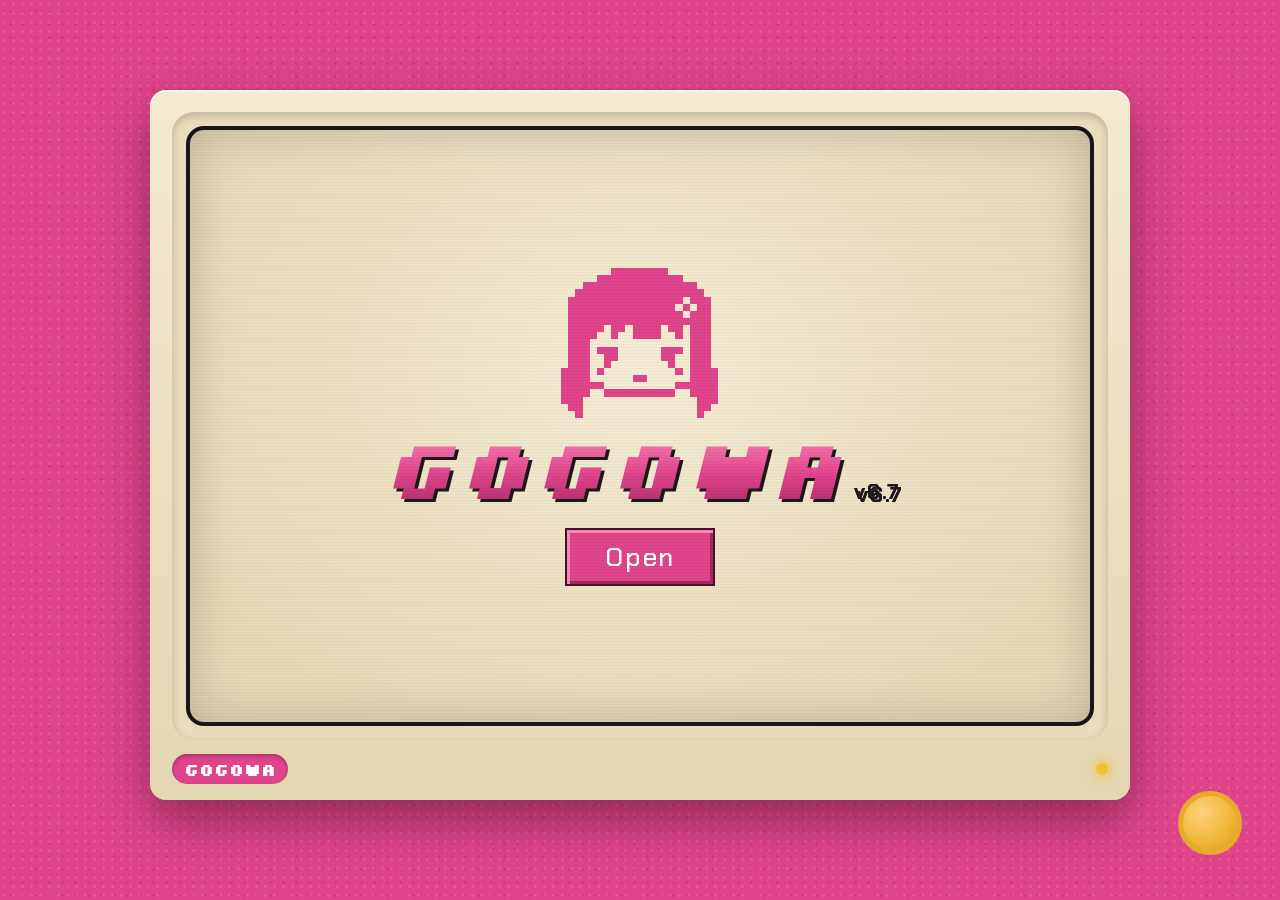
==== GoGoWa.html @ 1f5ad82e "Add files via upload" ====
<!DOCTYPE html>
<html lang="th">

<head>
  <meta charset="utf-8">
  <meta name="viewport" content="width=device-width, initial-scale=1, viewport-fit=cover">
  <title>GoGo</title>
  <link
    href="https://fonts.googleapis.com/css2?family=Silkscreen:wght@700&family=Chakra+Petch:wght@400;500;700&display=swap"
    rel="stylesheet">
  <style>
    :root {
      --blue: #e0458b;
      --red: #d9552b;
      --navy: #1f7a5e;
      --grn: #1f7a5e;
      --txt: #1a1a1a;
      --ink: #1a1a1a;
      --mute: #6b5f45;
      --px: "Chakra Petch", "Sarabun", sans-serif;
      box-sizing: border-box;
      padding-top: env(safe-area-inset-top, 0px);
      padding-bottom: env(safe-area-inset-bottom, 0px)
    }

    * {
      box-sizing: border-box
    }

    html {
      height: 100%
    }

    body {
      margin: 0;
      min-height: 100%;
      display: grid;
      place-items: center;
      padding: 18px 12px 28px;
      color: var(--ink);
      font: 400 18px/1.7 "Chakra Petch", "Sarabun", sans-serif;
      background: radial-gradient(#ffffff22 1px, transparent 1.5px) 0 0/9px 9px, radial-gradient(#0000001a 1px, transparent 1.5px) 4px 5px/13px 13px, #e0458b
    }

    .lamp {
      position: fixed;
      right: 3vw;
      bottom: 5vh;
      width: 64px;
      height: 64px;
      border-radius: 50%;
      background: radial-gradient(circle at 35% 30%, #ffe27a, #f2c12e 60%, #d4a017);
      border: 5px solid #e8b520;
      opacity: .9;
      pointer-events: none
    }

    .pc {
      width: min(980px, 100%);
      background: linear-gradient(#f4ead0, #e3d6b2);
      border-radius: 16px;
      padding: 22px 22px 16px;
      box-shadow: 0 20px 50px #4a0f2a88, inset 0 2px 0 #fff9
    }

    .bezel {
      background: #e8dcba;
      border-radius: 22px;
      padding: 14px;
      box-shadow: inset 0 3px 8px #0003
    }

    .screen {
      position: relative;
      height: min(600px, 72vh);
      border-radius: 18px;
      overflow: hidden;
      background: radial-gradient(ellipse at 50% 40%, #f6edd5, #e6d9b6 80%);
      box-shadow: inset 0 0 50px #0003, inset 0 0 0 4px #1a1a1a
    }

    .screen::after {
      content: "";
      position: absolute;
      inset: 0;
      pointer-events: none;
      background: repeating-linear-gradient(#0000 0 2px, #0000000a 2px 3px);
      border-radius: 18px
    }

    .view {
      position: absolute;
      inset: 0;
      overflow-y: auto;
      padding: 26px 30px
    }

    .view[hidden] {
      display: none
    }

    #start {
      display: grid;
      place-items: center;
      text-align: center
    }

    #app {
      background: #efe4c6
    }

    .logo {
      font: italic 700 clamp(34px, 8vw, 84px)/1 "Silkscreen", monospace;
      background: linear-gradient(#ff8fbd, #e0458b 60%, #b02a68);
      -webkit-background-clip: text;
      background-clip: text;
      color: transparent;
      filter: drop-shadow(3px 3px 0 #1a1a1a);
      letter-spacing: .02em
    }

    .logo small {
      font: 700 .26em "Chakra Petch", sans-serif;
      color: #1a1a1a;
      -webkit-text-fill-color: #1a1a1a;
      margin-left: 10px
    }

    .pbtn {
      font: 500 20px var(--px);
      color: #fff;
      background: var(--blue);
      border: 0;
      padding: 8px 22px;
      cursor: pointer;
      box-shadow: inset 3px 3px 0 #f58bb9, inset -3px -3px 0 #a52a62, 0 0 0 2px #4a0f2a;
      letter-spacing: .05em
    }

    .pbtn.red {
      background: var(--red);
      box-shadow: inset 3px 3px 0 #f0875f, inset -3px -3px 0 #99361a, 0 0 0 2px #3a1408
    }

    .pbtn.navy {
      background: var(--navy);
      box-shadow: inset 3px 3px 0 #4fa88a, inset -3px -3px 0 #0f4a39, 0 0 0 2px #06231b
    }

    .pbtn[aria-selected="true"] {
      filter: brightness(1.2)
    }

    .pbtn:focus-visible,
    .ph:focus-within,
    .doll:focus-visible {
      outline: 3px solid var(--grn);
      outline-offset: 3px
    }

    #start .pbtn {
      margin-top: 22px;
      font-size: 26px;
      padding: 10px 38px
    }

    .doll {
      display: block;
      color: var(--blue);
      background: none;
      border: 0;
      padding: 0;
      cursor: pointer;
      margin: 0 auto 6px;
      touch-action: manipulation
    }

    .doll svg {
      display: block;
      height: 100%;
      width: auto;
      overflow: visible
    }

    .doll.big {
      height: min(150px, 22vh)
    }

    .doll.sm {
      height: 56px;
      flex: none
    }

    .hd {
      transform-box: view-box;
      transform-origin: 60px 88px;
      transform: rotate(var(--r, 0deg)) scaleX(var(--s, 1));
      transition: transform .18s ease-out
    }

    .hd .bk {
      display: none
    }

    .doll.back .fc {
      display: none
    }

    .doll.back .bk {
      display: inline
    }

    .ttl {
      display: flex;
      align-items: center;
      gap: 12px
    }

    .top {
      display: flex;
      flex-wrap: wrap;
      gap: 14px;
      justify-content: space-between;
      align-items: flex-start;
      margin-bottom: 18px
    }

    .top h1 {
      font: 700 30px/1.1 var(--px);
      color: #1a1a1a;
      text-shadow: 2px 2px 0 #e0458b;
      margin: 0
    }

    .top p {
      margin: 4px 0 0;
      color: var(--mute)
    }

    .nav {
      display: flex;
      flex-wrap: wrap;
      gap: 8px
    }

    .stats {
      display: grid;
      grid-template-columns: repeat(auto-fit, minmax(130px, 1fr));
      gap: 10px;
      margin-bottom: 18px
    }

    .stat {
      background: #1a1a1a14;
      border: 2px solid #1a1a1a;
      padding: 10px 14px
    }

    .stat span {
      display: block;
      color: var(--mute);
      letter-spacing: .1em;
      font-size: 14px
    }

    .stat b {
      font: 700 24px var(--px);
      color: #c42d73;
      outline: 0
    }

    .stat:nth-child(2n) b {
      color: #1f7a5e
    }

    .band {
      background: repeating-conic-gradient(#d63a80 0 25%, #e0458b 0 50%) 0 0/6px 6px;
      padding: 8px 14px;
      font: 700 24px var(--px);
      color: #fff;
      text-shadow: 2px 2px 0 #7a1b45;
      margin: 6px -30px 14px;
      padding-left: 30px
    }

    .pane {
      background: #ffffff8c;
      border: 2px solid #1a1a1a;
      padding: 16px 20px;
      font-size: 18px
    }

    .pane p {
      margin: 0 0 10px;
      outline: 0
    }

    .video {
      aspect-ratio: 16/9;
      background: #1a1a1a;
      color: #f4ead0;
      display: grid;
      place-items: center;
      border: 3px solid #1a1a1a
    }

    .video video {
      width: 100%;
      height: 100%
    }

    .video button {
      background: none;
      border: 0;
      color: #f4ead0;
      font: inherit;
      cursor: pointer;
      text-align: center;
      padding: 20px
    }

    .video u {
      color: #ff8fbd
    }

    .tabs {
      display: flex;
      gap: 6px;
      flex-wrap: wrap;
      margin-bottom: 8px
    }

    pre {
      margin: 0;
      background: #1a1a1a;
      padding: 14px;
      overflow: auto;
      max-height: 300px;
      font: 15px/1.5 ui-monospace, Menlo, Consolas, monospace;
      color: #a9dbe3;
      position: relative
    }

    .team {
      display: grid;
      grid-template-columns: repeat(auto-fit, minmax(160px, 1fr));
      gap: 20px;
      text-align: center
    }

    .ph {
      position: relative;
      display: block;
      width: 128px;
      height: 128px;
      margin: 0 auto 10px;
      border: 4px solid var(--blue);
      box-shadow: 4px 4px 0 #4a0f2a;
      overflow: hidden;
      background: #ffffff8c url("data:image/svg+xml,%3Csvg xmlns='http://www.w3.org/2000/svg' viewBox='0 0 16 16' shape-rendering='crispEdges'%3E%3Crect x='5' y='3' width='6' height='6' fill='%23e0458b'/%3E%3Crect x='3' y='10' width='10' height='6' fill='%23e0458b'/%3E%3C/svg%3E") center/70% no-repeat
    }

    .ph img {
      position: absolute;
      inset: 0;
      width: 100%;
      height: 100%;
      object-fit: cover;
      image-rendering: auto
    }

    .ph input {
      position: absolute;
      inset: 0;
      opacity: 0;
      cursor: pointer
    }

    .m h3 {
      margin: 0;
      font: 700 20px var(--px);
      color: #1a1a1a;
      outline: 0
    }

    .m p {
      margin: 2px 0 0;
      color: var(--mute);
      outline: 0
    }

    .hint {
      color: var(--mute);
      font-size: 16px;
      margin: 10px 0 0
    }

    .view::-webkit-scrollbar {
      width: 12px
    }

    .view::-webkit-scrollbar-thumb {
      background: #e0458b
    }

    .view::-webkit-scrollbar-track {
      background: #0002
    }

    .foot {
      display: flex;
      justify-content: space-between;
      align-items: center;
      margin-top: 14px
    }

    .tag {
      font: 700 17px "Silkscreen", monospace;
      color: #fff;
      background: #e0458b;
      padding: 4px 12px;
      border-radius: 99px;
      box-shadow: inset 0 2px 4px #0004
    }

    .led {
      width: 12px;
      height: 12px;
      border-radius: 50%;
      background: #f2c12e;
      box-shadow: 0 0 12px 4px #f2c12e88
    }

    @media(max-width:640px) {
      .view {
        padding: 18px
      }

      .band {
        margin: 6px -18px 14px;
        padding-left: 18px
      }

      .lamp {
        display: none
      }
    }

    @media(prefers-reduced-motion:reduce) {
      .hd {
        transition: none
      }
    }
  </style>
</head>

<body>
  <div class="lamp"></div>
  <main class="pc">
    <div class="bezel">
      <div class="screen">

        <div class="view" id="start">
          <div>
            <div data-doll="big"></div>
            <div class="logo">GoGoWa<small>v6.7</small></div><button class="pbtn" id="open">Open</button>
          </div>
        </div>

        <div class="view" id="app" hidden>
          <div class="top">
            <div class="ttl">
              <div data-doll="sm"></div>
              <div>
                <h1>GoGoWa</h1>
                <p>Project Physical Computing 2026</p>
              </div>
            </div>
            <br>
            <div class="nav" role="tablist">
              <button class="pbtn" role="tab" data-t="about" aria-selected="true">โปรเจค</button>
              <button class="pbtn navy" role="tab" data-t="demo" aria-selected="false">วิดีโอ</button>
              <button class="pbtn navy" role="tab" data-t="code" aria-selected="false">โค้ด</button>
              <button class="pbtn navy" role="tab" data-t="team" aria-selected="false">ทีม</button>
              <button class="pbtn red" id="close">× ปิด</button>
            </div>
          </div>

          <div class="stats">
            <div class="stat"><span>TYPE</span><b>Game</b></div>
            <div class="stat"><span>LANG</span><b>C</b></div>
            <div class="stat"><span>VERSION</span><b>6.7</b></div>
            <div class="stat"><span>TEAM</span><b>4</b></div>
          </div>

          <section id="about">
            <section>
              <div class="band">เกี่ยวกับโปรเจค</div>
              <div class="pane">
                <p>เกม GoGoWa เป็นเกมวัดใจทดสอบปฏิกิริยาตอบสนองสุดตื่นเต้น! ฟังเสียงสัญญาณเตือน
                  แล้วรีบกดปุ่มเร่งก้าวเดินมุ่งสู่เส้นชัย แต่ระวัง... หากเผลอกดปุ่มแม้แต่วินาทีเดียวหลังเสียงเงียบลง
                  คุณจะถูกจับฟาวล์ทันที! คุณจะช่างสังเกตและไวพอที่จะพิชิตเกมนี้หรือไม่?</p>
              </div>
            </section>
            <br>
            <section>
              <div class="band">ที่มา</div>
              <div class="pane">
                <p>โปรเจคนี้ต้องการแก้ปัญหาการขาดสมาธิ, การหลุดโฟกัสง่าย และปฏิกิริยาการตอบสนองช้า
                  ปัญหาเหล่านี้มีความสำคัญเพราะปัจจุบันคนเราชินกับการเสพสื่อสั้น ๆ ทำให้สมาธิสั้นลง
                  โปรเจคนี้จึงถูกออกแบบให้ผู้เล่นคอยโฟกัสอยู่ตลอดซึ่งจะช่วยฝึกสมาธิได้</p>
              </div>
            </section>
            <br>
            <section>
              <div class="band">จุดเด่น</div>
              <div class="pane">
                <p style="display:flex; align-items:center; gap:6px; margin:0;">
                  <img src="star.png" alt="" width="24">
                  <strong style="position:relative;left: 2px;top: 3px;">ระดับความยาก</strong>
                </p>
              </div>
            </section>
            <br>
            <section>
              <div class="band">วิธีเล่น</div>
              <div class="pane">
                <p>จังหวะก้าวเดิน: เมื่อได้ยินเสียงสัญญาณเพลง ให้รีบกดปุ่มสะสมระยะทางเพื่อเข้าสู่เส้นชัย</p>
                <p>จังหวะหยุด: ระบบจะสุ่มเวลาหยุดเสียงสัญญาณ ทันทีที่เสียงเงียบลง ผู้เล่นต้องหยุดกดปุ่มทันที</p>
              </div>
            </section>
            <br>
            <section>
              <div class="band">เครื่องมือที่ใช้</div>
              <div class="pane">
                <p>Arduino board (1)</p>
                <p>Breadboard (1)</p>
                <p>LCD 16x2 (1)</p>
                <p>Switch (2)</p>
                <p>Potentiometer (1)</p>
                <p>LED (2)</p>
              </div>
            </section>
          </section>

          <section id="demo" hidden>
            <div class="band">คลิปแสดงชิ้นงาน</div>
            <div class="video" id="vbox"><span>คลิปแสดงชิ้นงานจะแสดงที่นี่</span></div>
          </section>

          <section id="code" hidden>
            <div class="band">Source Code</div>
            <div class="tabs" id="ctabs"></div>
            <pre tabindex="0"><code id="cd"></code></pre>
            <p class="hint"><button class="pbtn" id="copy" style="font-size:16px;padding:4px 14px">คัดลอก</button>
              ตัวอย่างโค้ดจากโปรเจค</p>
          </section>

          <section id="team" hidden>
            <div class="band">ผู้จัดทำ</div>
            <div class="team" id="tm"></div>
          </section>
        </div>

      </div>
    </div>
    <div class="foot"><span class="tag">GoGoWa</span><span class="led"></span></div>
  </main>
  <script>

    var DOLL = '<svg viewBox="0 0 24 21" aria-hidden="true" shape-rendering="crispEdges" fill="currentColor"><path class="hF" d="M8 0h8v1h-8zM6 1h12v1h-12zM4 2h16v1h-16zM3 3h18v1h-18zM2 4h16v1h-16zM19 4h3v1h-3zM2 5h15v1h-15zM18 5h1v1h-1zM20 5h2v1h-2zM2 6h16v1h-16zM19 6h3v1h-3zM2 7h20v1h-20zM2 8h5v1h-5zM8 8h2v1h-2zM11 8h4v1h-4zM16 8h2v1h-2zM19 8h3v1h-3zM2 9h4v1h-4zM8 9h1v1h-1zM11 9h4v1h-4zM17 9h1v1h-1zM19 9h3v1h-3zM2 10h3v1h-3zM19 10h3v1h-3zM2 11h3v1h-3zM6 11h3v1h-3zM15 11h3v1h-3zM19 11h3v1h-3zM2 12h3v1h-3zM7 12h2v1h-2zM15 12h2v1h-2zM19 12h3v1h-3zM2 13h3v1h-3zM7 13h1v1h-1zM16 13h1v1h-1zM19 13h3v1h-3zM1 14h4v1h-4zM6 14h1v1h-1zM17 14h1v1h-1zM19 14h4v1h-4zM1 15h4v1h-4zM11 15h2v1h-2zM19 15h4v1h-4zM1 16h6v1h-6zM17 16h6v1h-6zM1 17h4v1h-4zM7 17h10v1h-10zM19 17h4v1h-4zM1 18h3v1h-3zM20 18h3v1h-3zM2 19h2v1h-2zM20 19h2v1h-2zM3 20h1v1h-1zM20 20h1v1h-1z"/><path class="hB" d="M8 0h8v1h-8zM6 1h12v1h-12zM4 2h7v1h-7zM12 2h8v1h-8zM3 3h8v1h-8zM12 3h9v1h-9zM2 4h9v1h-9zM12 4h6v1h-6zM19 4h3v1h-3zM2 5h9v1h-9zM12 5h5v1h-5zM18 5h1v1h-1zM20 5h2v1h-2zM2 6h9v1h-9zM12 6h6v1h-6zM19 6h3v1h-3zM2 7h9v1h-9zM12 7h10v1h-10zM2 8h9v1h-9zM12 8h10v1h-10zM2 9h9v1h-9zM12 9h10v1h-10zM2 10h9v1h-9zM12 10h10v1h-10zM2 11h9v1h-9zM12 11h10v1h-10zM2 12h9v1h-9zM12 12h10v1h-10zM2 13h9v1h-9zM12 13h10v1h-10zM1 14h22v1h-22zM1 15h22v1h-22zM1 16h22v1h-22zM1 17h4v1h-4zM7 17h10v1h-10zM19 17h4v1h-4zM1 18h3v1h-3zM20 18h3v1h-3zM2 19h2v1h-2zM20 19h2v1h-2zM3 20h1v1h-1zM20 20h1v1h-1z" style="display:none"/></svg>';
    var dolls = [], ST = { base: 0, cur: 0, last: 0 };
    [].forEach.call(document.querySelectorAll('[data-doll]'), function (h) {
      var b = document.createElement('button'); b.type = 'button'; b.className = 'doll ' + h.dataset.doll; b.setAttribute('aria-label', 'ยองฮี: คลิกเพื่อหันหัว'); b.innerHTML = DOLL; h.replaceWith(b);
      dolls.push({ el: b, svg: b.firstChild, F: b.querySelector('.hF'), B: b.querySelector('.hB') });
      b.onclick = function () { ST.base += 180; ST.last = Date.now() }
    });
    function tickDoll() {
      ST.cur += (ST.base - ST.cur) * .14;
      var c = Math.cos(ST.cur * Math.PI / 180), sx = Math.max(Math.abs(c), .06);
      dolls.forEach(function (d) { d.F.style.display = c > 0 ? '' : 'none'; d.B.style.display = c > 0 ? 'none' : ''; d.svg.style.transform = 'scaleX(' + sx + ')' });
      requestAnimationFrame(tickDoll)
    }
    if (!(window.matchMedia && matchMedia('(prefers-reduced-motion: reduce)').matches)) setInterval(function () { if (Date.now() - ST.last > 5000) { ST.base += 180; ST.last = Date.now() - 2500 } }, 6000);
    tickDoll();
    var $ = function (s) { return document.querySelector(s) };
    $('#open').onclick = function () { $('#start').hidden = true; $('#app').hidden = false };
    $('#close').onclick = function () { $('#app').hidden = true; $('#start').hidden = false };
    var tabs = document.querySelectorAll('[data-t]');
    [].forEach.call(tabs, function (b) { b.onclick = function () { [].forEach.call(tabs, function (x) { var on = x === b; x.setAttribute('aria-selected', on); x.classList.toggle('navy', !on); $('#' + x.dataset.t).hidden = !on }); $('#app').scrollTop = 0 } });
    var files = {
      "index.html": '<canvas id="game" width="800" height="450"></canvas>\n<script src="game.js"><\/script>',
      "game.js": 'const ctx = document.getElementById("game").getContext("2d");\nlet studio = { cash: 15000, morale: 80, week: 1 };\n\nfunction nextWeek() {\n  studio.week += 1;\n  studio.morale -= 5;\n}\n\nfunction draw() {\n  ctx.clearRect(0, 0, 800, 450);\n  ctx.fillStyle = "#39ff88";\n  ctx.fillText("Week " + studio.week, 20, 30);\n  requestAnimationFrame(draw);\n}\ndraw();',
      "style.css": 'body { background: #111c1b; color: #d9f2e6; }\ncanvas { border: 4px solid #2a6df0; }'
    };
    var cur = '';
    Object.keys(files).forEach(function (n, i) { var b = document.createElement('button'); b.className = 'pbtn navy'; b.textContent = n; b.setAttribute('aria-selected', false); b.onclick = function () { show(n) }; $('#ctabs').appendChild(b); if (!i) show(n) });
    function show(n) { cur = n; $('#cd').textContent = files[n];[].forEach.call($('#ctabs').children, function (b) { var on = b.textContent === n; b.setAttribute('aria-selected', on); b.classList.toggle('navy', !on) }) }
    $('#copy').onclick = function (e) { var t = e.target; try { navigator.clipboard.writeText(files[cur]).then(function () { t.textContent = 'แล้ว!' }) } catch (x) { t.textContent = 'ไม่ได้' } setTimeout(function () { t.textContent = 'คัดลอก' }, 1400) };
    var members = [{ n: 'ชื่อ–นามสกุล 1', r: 'หน้าที่', img: '' }, { n: 'ชื่อ–นามสกุล 2', r: 'หน้าที่', img: '' }, { n: 'ชื่อ–นามสกุล 3', r: 'หน้าที่', img: '' }, { n: 'ชื่อ–นามสกุล 4', r: 'หน้าที่', img: '' }];
    members.forEach(function (m) { var d = document.createElement('div'); d.className = 'm'; var p = document.createElement('div'); p.className = 'ph'; if (m.img) { var im = document.createElement('img'); im.src = m.img; im.alt = m.n; p.appendChild(im) } var h = document.createElement('h3'); h.textContent = m.n; var r = document.createElement('p'); r.textContent = m.r; d.append(p, h, r); $('#tm').appendChild(d) });
  </script>
</body>

</html>
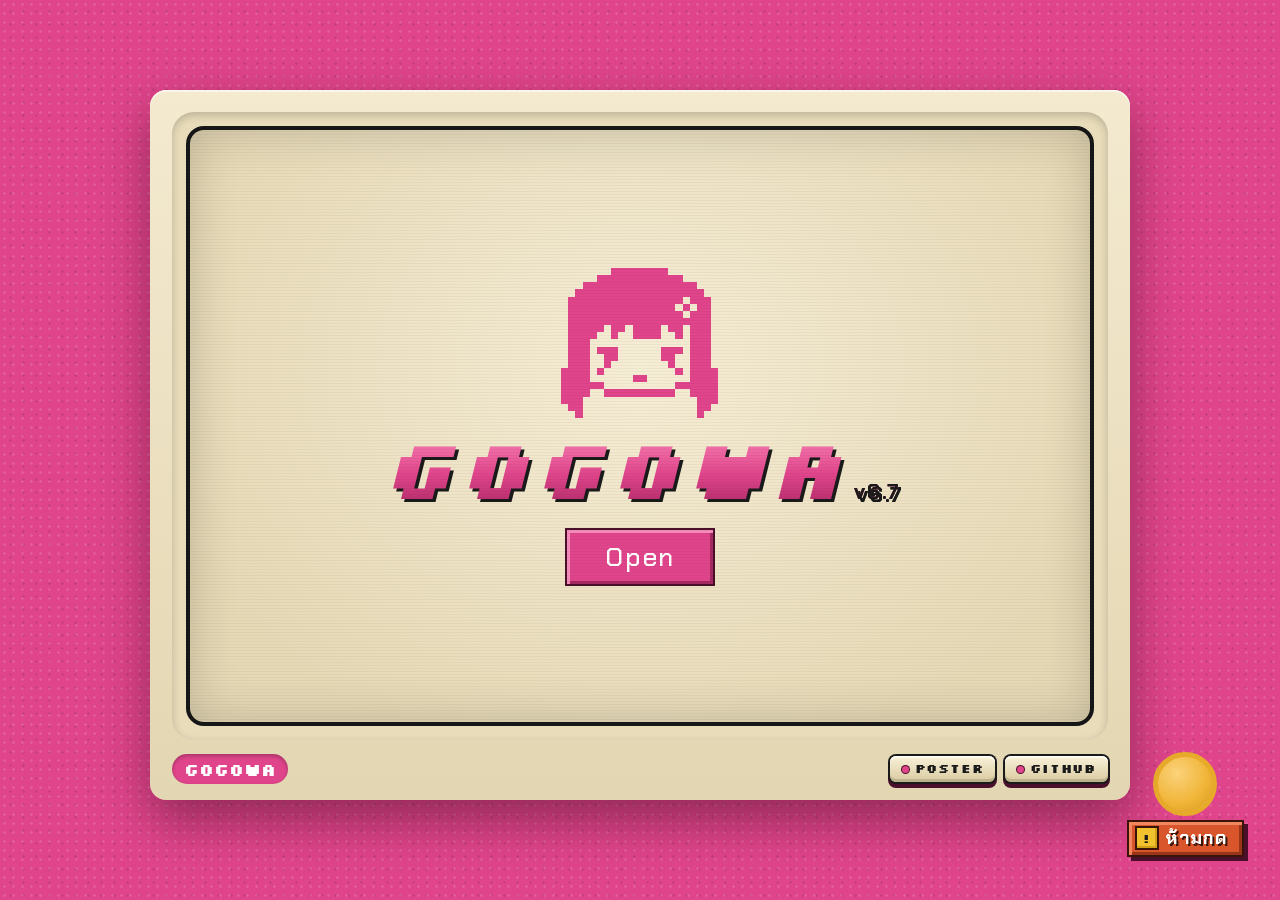
==== commit 97d579d5: ""UPDATE CONTENT"" ====
--- a/GoGoWa.html
+++ b/GoGoWa.html
@@ -8,467 +8,34 @@
   <link
     href="https://fonts.googleapis.com/css2?family=Silkscreen:wght@700&family=Chakra+Petch:wght@400;500;700&display=swap"
     rel="stylesheet">
-  <style>
-    :root {
-      --blue: #e0458b;
-      --red: #d9552b;
-      --navy: #1f7a5e;
-      --grn: #1f7a5e;
-      --txt: #1a1a1a;
-      --ink: #1a1a1a;
-      --mute: #6b5f45;
-      --px: "Chakra Petch", "Sarabun", sans-serif;
-      box-sizing: border-box;
-      padding-top: env(safe-area-inset-top, 0px);
-      padding-bottom: env(safe-area-inset-bottom, 0px)
-    }
-
-    * {
-      box-sizing: border-box
-    }
-
-    html {
-      height: 100%
-    }
-
-    body {
-      margin: 0;
-      min-height: 100%;
-      display: grid;
-      place-items: center;
-      padding: 18px 12px 28px;
-      color: var(--ink);
-      font: 400 18px/1.7 "Chakra Petch", "Sarabun", sans-serif;
-      background: radial-gradient(#ffffff22 1px, transparent 1.5px) 0 0/9px 9px, radial-gradient(#0000001a 1px, transparent 1.5px) 4px 5px/13px 13px, #e0458b
-    }
-
-    .lamp {
-      position: fixed;
-      right: 3vw;
-      bottom: 5vh;
-      width: 64px;
-      height: 64px;
-      border-radius: 50%;
-      background: radial-gradient(circle at 35% 30%, #ffe27a, #f2c12e 60%, #d4a017);
-      border: 5px solid #e8b520;
-      opacity: .9;
-      pointer-events: none
-    }
-
-    .pc {
-      width: min(980px, 100%);
-      background: linear-gradient(#f4ead0, #e3d6b2);
-      border-radius: 16px;
-      padding: 22px 22px 16px;
-      box-shadow: 0 20px 50px #4a0f2a88, inset 0 2px 0 #fff9
-    }
-
-    .bezel {
-      background: #e8dcba;
-      border-radius: 22px;
-      padding: 14px;
-      box-shadow: inset 0 3px 8px #0003
-    }
-
-    .screen {
-      position: relative;
-      height: min(600px, 72vh);
-      border-radius: 18px;
-      overflow: hidden;
-      background: radial-gradient(ellipse at 50% 40%, #f6edd5, #e6d9b6 80%);
-      box-shadow: inset 0 0 50px #0003, inset 0 0 0 4px #1a1a1a
-    }
-
-    .screen::after {
-      content: "";
-      position: absolute;
-      inset: 0;
-      pointer-events: none;
-      background: repeating-linear-gradient(#0000 0 2px, #0000000a 2px 3px);
-      border-radius: 18px
-    }
-
-    .view {
-      position: absolute;
-      inset: 0;
-      overflow-y: auto;
-      padding: 26px 30px
-    }
-
-    .view[hidden] {
-      display: none
-    }
-
-    #start {
-      display: grid;
-      place-items: center;
-      text-align: center
-    }
-
-    #app {
-      background: #efe4c6
-    }
-
-    .logo {
-      font: italic 700 clamp(34px, 8vw, 84px)/1 "Silkscreen", monospace;
-      background: linear-gradient(#ff8fbd, #e0458b 60%, #b02a68);
-      -webkit-background-clip: text;
-      background-clip: text;
-      color: transparent;
-      filter: drop-shadow(3px 3px 0 #1a1a1a);
-      letter-spacing: .02em
-    }
-
-    .logo small {
-      font: 700 .26em "Chakra Petch", sans-serif;
-      color: #1a1a1a;
-      -webkit-text-fill-color: #1a1a1a;
-      margin-left: 10px
-    }
-
-    .pbtn {
-      font: 500 20px var(--px);
-      color: #fff;
-      background: var(--blue);
-      border: 0;
-      padding: 8px 22px;
-      cursor: pointer;
-      box-shadow: inset 3px 3px 0 #f58bb9, inset -3px -3px 0 #a52a62, 0 0 0 2px #4a0f2a;
-      letter-spacing: .05em
-    }
-
-    .pbtn.red {
-      background: var(--red);
-      box-shadow: inset 3px 3px 0 #f0875f, inset -3px -3px 0 #99361a, 0 0 0 2px #3a1408
-    }
-
-    .pbtn.navy {
-      background: var(--navy);
-      box-shadow: inset 3px 3px 0 #4fa88a, inset -3px -3px 0 #0f4a39, 0 0 0 2px #06231b
-    }
-
-    .pbtn[aria-selected="true"] {
-      filter: brightness(1.2)
-    }
-
-    .pbtn:focus-visible,
-    .ph:focus-within,
-    .doll:focus-visible {
-      outline: 3px solid var(--grn);
-      outline-offset: 3px
-    }
-
-    #start .pbtn {
-      margin-top: 22px;
-      font-size: 26px;
-      padding: 10px 38px
-    }
-
-    .doll {
-      display: block;
-      color: var(--blue);
-      background: none;
-      border: 0;
-      padding: 0;
-      cursor: pointer;
-      margin: 0 auto 6px;
-      touch-action: manipulation
-    }
-
-    .doll svg {
-      display: block;
-      height: 100%;
-      width: auto;
-      overflow: visible
-    }
-
-    .doll.big {
-      height: min(150px, 22vh)
-    }
-
-    .doll.sm {
-      height: 56px;
-      flex: none
-    }
-
-    .hd {
-      transform-box: view-box;
-      transform-origin: 60px 88px;
-      transform: rotate(var(--r, 0deg)) scaleX(var(--s, 1));
-      transition: transform .18s ease-out
-    }
-
-    .hd .bk {
-      display: none
-    }
-
-    .doll.back .fc {
-      display: none
-    }
-
-    .doll.back .bk {
-      display: inline
-    }
-
-    .ttl {
-      display: flex;
-      align-items: center;
-      gap: 12px
-    }
-
-    .top {
-      display: flex;
-      flex-wrap: wrap;
-      gap: 14px;
-      justify-content: space-between;
-      align-items: flex-start;
-      margin-bottom: 18px
-    }
-
-    .top h1 {
-      font: 700 30px/1.1 var(--px);
-      color: #1a1a1a;
-      text-shadow: 2px 2px 0 #e0458b;
-      margin: 0
-    }
-
-    .top p {
-      margin: 4px 0 0;
-      color: var(--mute)
-    }
-
-    .nav {
-      display: flex;
-      flex-wrap: wrap;
-      gap: 8px
-    }
-
-    .stats {
-      display: grid;
-      grid-template-columns: repeat(auto-fit, minmax(130px, 1fr));
-      gap: 10px;
-      margin-bottom: 18px
-    }
-
-    .stat {
-      background: #1a1a1a14;
-      border: 2px solid #1a1a1a;
-      padding: 10px 14px
-    }
-
-    .stat span {
-      display: block;
-      color: var(--mute);
-      letter-spacing: .1em;
-      font-size: 14px
-    }
-
-    .stat b {
-      font: 700 24px var(--px);
-      color: #c42d73;
-      outline: 0
-    }
-
-    .stat:nth-child(2n) b {
-      color: #1f7a5e
-    }
-
-    .band {
-      background: repeating-conic-gradient(#d63a80 0 25%, #e0458b 0 50%) 0 0/6px 6px;
-      padding: 8px 14px;
-      font: 700 24px var(--px);
-      color: #fff;
-      text-shadow: 2px 2px 0 #7a1b45;
-      margin: 6px -30px 14px;
-      padding-left: 30px
-    }
-
-    .pane {
-      background: #ffffff8c;
-      border: 2px solid #1a1a1a;
-      padding: 16px 20px;
-      font-size: 18px
-    }
-
-    .pane p {
-      margin: 0 0 10px;
-      outline: 0
-    }
-
-    .video {
-      aspect-ratio: 16/9;
-      background: #1a1a1a;
-      color: #f4ead0;
-      display: grid;
-      place-items: center;
-      border: 3px solid #1a1a1a
-    }
-
-    .video video {
-      width: 100%;
-      height: 100%
-    }
-
-    .video button {
-      background: none;
-      border: 0;
-      color: #f4ead0;
-      font: inherit;
-      cursor: pointer;
-      text-align: center;
-      padding: 20px
-    }
-
-    .video u {
-      color: #ff8fbd
-    }
-
-    .tabs {
-      display: flex;
-      gap: 6px;
-      flex-wrap: wrap;
-      margin-bottom: 8px
-    }
-
-    pre {
-      margin: 0;
-      background: #1a1a1a;
-      padding: 14px;
-      overflow: auto;
-      max-height: 300px;
-      font: 15px/1.5 ui-monospace, Menlo, Consolas, monospace;
-      color: #a9dbe3;
-      position: relative
-    }
-
-    .team {
-      display: grid;
-      grid-template-columns: repeat(auto-fit, minmax(160px, 1fr));
-      gap: 20px;
-      text-align: center
-    }
-
-    .ph {
-      position: relative;
-      display: block;
-      width: 128px;
-      height: 128px;
-      margin: 0 auto 10px;
-      border: 4px solid var(--blue);
-      box-shadow: 4px 4px 0 #4a0f2a;
-      overflow: hidden;
-      background: #ffffff8c url("data:image/svg+xml,%3Csvg xmlns='http://www.w3.org/2000/svg' viewBox='0 0 16 16' shape-rendering='crispEdges'%3E%3Crect x='5' y='3' width='6' height='6' fill='%23e0458b'/%3E%3Crect x='3' y='10' width='10' height='6' fill='%23e0458b'/%3E%3C/svg%3E") center/70% no-repeat
-    }
-
-    .ph img {
-      position: absolute;
-      inset: 0;
-      width: 100%;
-      height: 100%;
-      object-fit: cover;
-      image-rendering: auto
-    }
-
-    .ph input {
-      position: absolute;
-      inset: 0;
-      opacity: 0;
-      cursor: pointer
-    }
-
-    .m h3 {
-      margin: 0;
-      font: 700 20px var(--px);
-      color: #1a1a1a;
-      outline: 0
-    }
-
-    .m p {
-      margin: 2px 0 0;
-      color: var(--mute);
-      outline: 0
-    }
-
-    .hint {
-      color: var(--mute);
-      font-size: 16px;
-      margin: 10px 0 0
-    }
-
-    .view::-webkit-scrollbar {
-      width: 12px
-    }
-
-    .view::-webkit-scrollbar-thumb {
-      background: #e0458b
-    }
-
-    .view::-webkit-scrollbar-track {
-      background: #0002
-    }
-
-    .foot {
-      display: flex;
-      justify-content: space-between;
-      align-items: center;
-      margin-top: 14px
-    }
-
-    .tag {
-      font: 700 17px "Silkscreen", monospace;
-      color: #fff;
-      background: #e0458b;
-      padding: 4px 12px;
-      border-radius: 99px;
-      box-shadow: inset 0 2px 4px #0004
-    }
-
-    .led {
-      width: 12px;
-      height: 12px;
-      border-radius: 50%;
-      background: #f2c12e;
-      box-shadow: 0 0 12px 4px #f2c12e88
-    }
-
-    @media(max-width:640px) {
-      .view {
-        padding: 18px
-      }
-
-      .band {
-        margin: 6px -18px 14px;
-        padding-left: 18px
-      }
-
-      .lamp {
-        display: none
-      }
-    }
-
-    @media(prefers-reduced-motion:reduce) {
-      .hd {
-        transition: none
-      }
-    }
-  </style>
+  <link rel="stylesheet" href="style.css">
+  <link rel="stylesheet" href="pixel-art.css">
 </head>
 
 <body>
-  <div class="lamp"></div>
+  <!-- secret trigger: the yellow lamp -->
+  <div class="lamp-wrap">
+    <button class="lamp" id="lamp" type="button" aria-label="ห้ามกด"></button>
+    <span class="lamp-note" aria-hidden="true">ห้ามกด</span>
+  </div>
+
   <main class="pc">
     <div class="bezel">
       <div class="screen">
 
+        <!-- ================= START ================= -->
         <div class="view" id="start">
           <div>
             <div data-doll="big"></div>
-            <div class="logo">GoGoWa<small>v6.7</small></div><button class="pbtn" id="open">Open</button>
+            <div class="logo">GoGoWa<small>v6.7</small></div>
+            <button class="pbtn" id="open" type="button">Open</button>
           </div>
         </div>
 
+        <!-- ================= MAIN ================= -->
         <div class="view" id="app" hidden>
-          <div class="top">
+
+          <header class="top">
             <div class="ttl">
               <div data-doll="sm"></div>
               <div>
@@ -476,15 +43,15 @@
                 <p>Project Physical Computing 2026</p>
               </div>
             </div>
-            <br>
+
             <div class="nav" role="tablist">
-              <button class="pbtn" role="tab" data-t="about" aria-selected="true">โปรเจค</button>
-              <button class="pbtn navy" role="tab" data-t="demo" aria-selected="false">วิดีโอ</button>
-              <button class="pbtn navy" role="tab" data-t="code" aria-selected="false">โค้ด</button>
-              <button class="pbtn navy" role="tab" data-t="team" aria-selected="false">ทีม</button>
-              <button class="pbtn red" id="close">× ปิด</button>
+              <button class="pbtn" type="button" role="tab" data-t="about" aria-selected="true">โปรเจค</button>
+              <button class="pbtn green" type="button" role="tab" data-t="demo" aria-selected="false">วิดีโอ</button>
+              <button class="pbtn green" type="button" role="tab" data-t="code" aria-selected="false">โค้ด</button>
+              <button class="pbtn green" type="button" role="tab" data-t="team" aria-selected="false">ทีม</button>
+              <button class="pbtn orange" type="button" id="close">× ปิด</button>
             </div>
-          </div>
+          </header>
 
           <div class="stats">
             <div class="stat"><span>TYPE</span><b>Game</b></div>
@@ -493,113 +60,172 @@
             <div class="stat"><span>TEAM</span><b>4</b></div>
           </div>
 
-          <section id="about">
-            <section>
-              <div class="band">เกี่ยวกับโปรเจค</div>
-              <div class="pane">
-                <p>เกม GoGoWa เป็นเกมวัดใจทดสอบปฏิกิริยาตอบสนองสุดตื่นเต้น! ฟังเสียงสัญญาณเตือน
-                  แล้วรีบกดปุ่มเร่งก้าวเดินมุ่งสู่เส้นชัย แต่ระวัง... หากเผลอกดปุ่มแม้แต่วินาทีเดียวหลังเสียงเงียบลง
-                  คุณจะถูกจับฟาวล์ทันที! คุณจะช่างสังเกตและไวพอที่จะพิชิตเกมนี้หรือไม่?</p>
-              </div>
-            </section>
-            <br>
-            <section>
-              <div class="band">ที่มา</div>
-              <div class="pane">
-                <p>โปรเจคนี้ต้องการแก้ปัญหาการขาดสมาธิ, การหลุดโฟกัสง่าย และปฏิกิริยาการตอบสนองช้า
-                  ปัญหาเหล่านี้มีความสำคัญเพราะปัจจุบันคนเราชินกับการเสพสื่อสั้น ๆ ทำให้สมาธิสั้นลง
-                  โปรเจคนี้จึงถูกออกแบบให้ผู้เล่นคอยโฟกัสอยู่ตลอดซึ่งจะช่วยฝึกสมาธิได้</p>
-              </div>
-            </section>
-            <br>
+          <!-- ---- tab: project ---- -->
+          <section id="about" role="tabpanel">
+            <section>
+              <div class="band">บทคัดย่อ</div>
+              <div class="pane">
+                <p style="text-indent: 2.5em;">โปรเจค ”โกโกวา“ เป็นการพัฒนาเกมบนระบบไมโครคอนโทรลเลอร์ Arduino
+                  เพื่อแก้ปัญหาสมาธิสั้นและฝึกปฏิกิริยาการยับยั้งชั่งใจ (Inhibitory Control)
+                  จากพฤติกรรมเสพสื่อสั้นในปัจจุบัน
+                  ตัวเกมถูกออกแบบมาเพื่อส่งเสริมพัฒนาการในเด็กและช่วยชะลอความเสื่อมของสมองในผู้สูงอายุ
+                  ผ่านกลไกการฝึกสมาธิและการประสานงานของระบบประสาท
+                </p>
+                <p style="text-indent: 2.5em;">
+                  ระบบทำงานด้วยโครงสร้าง Finite State Machine (FSM) ร่วมกับฟังก์ชันสุ่มเวลา โดยรับ Input
+                  จากการเลือกระดับความยากและการกดปุ่มควบคุม และส่ง Output ผ่านสัญญาณไฟ LED 3 สี เสียงเพลงประกอบ
+                  และหน้าจอ LCD ผู้เล่นจะต้องกดปุ่มก้าวเดินในช่วงสัญญาณไฟเขียวและไฟเหลือง
+                  แล้วหยุดกดปุ่มทันทีเมื่อเข้าสู่สัญญาณไฟแดง โดยหากกดพลาดระบบจะเปลี่ยนเป็น Game Over ทันที
+                  ซึ่งกลไกนี้จะช่วยกระตุ้นให้สมองเกิดการเรียนรู้ในการควบคุมตนเองและการจดจ่อได้อย่างมีประสิทธิภาพ</p>
+              </div>
+            </section>
+
             <section>
               <div class="band">จุดเด่น</div>
               <div class="pane">
-                <p style="display:flex; align-items:center; gap:6px; margin:0;">
-                  <img src="star.png" alt="" width="24">
-                  <strong style="position:relative;left: 2px;top: 3px;">ระดับความยาก</strong>
-                </p>
-              </div>
-            </section>
-            <br>
+                <p class="feat">
+                  <span class="pix" data-pix="speaker"></span>
+                  <span><strong>ฟังเสียง ไม่ใช่แค่ดูไฟ:</strong> ใช้ความเงียบของเพลงเป็นสัญญาณหยุด
+                    ผู้เล่นต้องฟังและยับยั้งตัวเองทันที เป็นการฝึกสมาธิและการควบคุมตนเองแบบ Go/No-Go</span>
+                </p>
+                <p class="feat">
+                  <span class="pix" data-pix="dice"></span>
+                  <span><strong>จังหวะคาดเดาไม่ได้:</strong> สุ่มความเร็วเพลงและเวลาเงียบในแต่ละรอบ จึงจำจังหวะล่วงหน้าไม่ได้</span>
+                </p>
+                <p class="feat">
+                  <span class="pix" data-pix="levels"></span>
+                  <span><strong>ความยากปรับได้จริง:</strong> 3 ระดับที่เปลี่ยนทั้งระยะทาง ความเร็วเพลง และตัวช่วย (Easy
+                    มีไฟเตือนก่อนเพลงดับ)</span>
+                </p>
+                <p class="feat">
+                  <span class="pix" data-pix="star"></span>
+                  <span><strong>คะแนนตามฝีมือ:</strong> คิดจากความเร็วและระดับความยาก ชวนให้เล่นซ้ำเพื่อทำลายสถิติ</span>
+                </p>
+                <p class="feat">
+                  <span class="pix" data-pix="lcd"></span>
+                  <span><strong>แอนิเมชันบนจอ LCD 16x2:</strong> ตัวละครก้าวเดินทุกครั้งที่กด และตุ๊กตา GoGoWa
+                    หันหัวตามจังหวะเพลง</span>
+                </p>
+              </div>
+            </section>
+
             <section>
               <div class="band">วิธีเล่น</div>
               <div class="pane">
-                <p>จังหวะก้าวเดิน: เมื่อได้ยินเสียงสัญญาณเพลง ให้รีบกดปุ่มสะสมระยะทางเพื่อเข้าสู่เส้นชัย</p>
-                <p>จังหวะหยุด: ระบบจะสุ่มเวลาหยุดเสียงสัญญาณ ทันทีที่เสียงเงียบลง ผู้เล่นต้องหยุดกดปุ่มทันที</p>
-              </div>
-            </section>
-            <br>
-            <section>
-              <div class="band">เครื่องมือที่ใช้</div>
-              <div class="pane">
-                <p>Arduino board (1)</p>
-                <p>Breadboard (1)</p>
-                <p>LCD 16x2 (1)</p>
-                <p>Switch (2)</p>
-                <p>Potentiometer (1)</p>
-                <p>LED (2)</p>
-              </div>
-            </section>
-          </section>
-
-          <section id="demo" hidden>
+                <p class="feat">
+                  <span class="pix" data-pix="knob"></span>
+                  <span>1. หมุน Potentiometer เพื่อเลือกระดับความยากที่ต้องการ (Easy, Medium, Hard)</span>
+                </p>
+                <p class="feat">
+                  <span class="pix" data-pix="button"></span>
+                  <span>2. กดคลิกที่ Button เพื่อยืนยันและเข้าสู่หน้าจอเกมหลัก (Main Game)</span>
+                </p>
+                <p class="feat">
+                  <span class="pix" data-pix="note"></span>
+                  <span>3. กด Button ให้เร็วที่สุดเท่าที่จะทำได้ เฉพาะตอนที่เพลงกำลังเล่นอยู่เท่านั้น เพื่อให้ตัวละครบนจอ LCD
+                    เดินไปจนถึงเส้นชัย </span>
+                </p>
+                <p class="feat">
+                  <span class="pix" data-pix="skull"></span>
+                  <span>4.หากเผลอกด Button ในจังหวะที่เพลงหยุด (เพลงดับ) เกมจะ Game Over ทันที </span>
+                </p>
+                <p class="feat">
+                  <span class="pix" data-pix="flag"></span>
+                  <span>5. เมื่อกดปุ่มจนตัวละครเดินถึงเป้าหมายสำเร็จ เกมจะพาไปยังหน้าจอแสดงผลคะแนนของคุณ</span>
+                </p>
+              </div>
+            </section>
+
+            <section>
+              <div class="band">อุปกรณ์ที่ใช้</div>
+              <div class="pane">
+                <ul class="tools">
+                  <li class="tool"><span class="tool-ico" data-sprite="arduino"></span><span class="tool-name">Arduino
+                      board</span><span class="tool-qty">×1</span></li>
+                  <li class="tool"><span class="tool-ico" data-sprite="breadboard"></span><span
+                      class="tool-name">Breadboard</span><span class="tool-qty">×1</span></li>
+                  <li class="tool"><span class="tool-ico" data-sprite="lcd"></span><span class="tool-name">LCD
+                      16x2</span><span class="tool-qty">×1</span></li>
+                  <li class="tool"><span class="tool-ico" data-sprite="switch"></span><span
+                      class="tool-name">Switch</span><span class="tool-qty">×2</span></li>
+                  <li class="tool"><span class="tool-ico" data-sprite="pot"></span><span
+                      class="tool-name">Potentiometer</span><span class="tool-qty">×1</span></li>
+                  <li class="tool"><span class="tool-ico" data-sprite="rgbled"></span><span class="tool-name">RGB
+                      LED</span><span class="tool-qty">×1</span></li>
+                </ul>
+              </div>
+            </section>
+          </section>
+
+          <!-- ---- tab: video ---- -->
+          <section id="demo" role="tabpanel" hidden>
             <div class="band">คลิปแสดงชิ้นงาน</div>
             <div class="video" id="vbox"><span>คลิปแสดงชิ้นงานจะแสดงที่นี่</span></div>
           </section>
 
-          <section id="code" hidden>
+          <!-- ---- tab: code ---- -->
+          <section id="code" role="tabpanel" hidden>
             <div class="band">Source Code</div>
             <div class="tabs" id="ctabs"></div>
             <pre tabindex="0"><code id="cd"></code></pre>
-            <p class="hint"><button class="pbtn" id="copy" style="font-size:16px;padding:4px 14px">คัดลอก</button>
-              ตัวอย่างโค้ดจากโปรเจค</p>
-          </section>
-
-          <section id="team" hidden>
+            <p class="hint">
+              <button class="pbtn small" id="copy" type="button">คัดลอก</button>
+              ตัวอย่างโค้ดจากโปรเจค
+            </p>
+          </section>
+
+          <!-- ---- tab: team ---- -->
+          <section id="team" role="tabpanel" hidden>
             <div class="band">ผู้จัดทำ</div>
             <div class="team" id="tm"></div>
           </section>
+
         </div>
-
       </div>
     </div>
-    <div class="foot"><span class="tag">GoGoWa</span><span class="led"></span></div>
+
+    <div class="foot">
+      <span class="tag">GoGoWa</span>
+      <div class="tv-btns">
+        <a class="tv-btn" id="btnPoster" target="_blank" rel="noopener">POSTER</a>
+        <a class="tv-btn" id="btnGithub" target="_blank" rel="noopener">GITHUB</a>
+      </div>
+    </div>
   </main>
-  <script>
-
-    var DOLL = '<svg viewBox="0 0 24 21" aria-hidden="true" shape-rendering="crispEdges" fill="currentColor"><path class="hF" d="M8 0h8v1h-8zM6 1h12v1h-12zM4 2h16v1h-16zM3 3h18v1h-18zM2 4h16v1h-16zM19 4h3v1h-3zM2 5h15v1h-15zM18 5h1v1h-1zM20 5h2v1h-2zM2 6h16v1h-16zM19 6h3v1h-3zM2 7h20v1h-20zM2 8h5v1h-5zM8 8h2v1h-2zM11 8h4v1h-4zM16 8h2v1h-2zM19 8h3v1h-3zM2 9h4v1h-4zM8 9h1v1h-1zM11 9h4v1h-4zM17 9h1v1h-1zM19 9h3v1h-3zM2 10h3v1h-3zM19 10h3v1h-3zM2 11h3v1h-3zM6 11h3v1h-3zM15 11h3v1h-3zM19 11h3v1h-3zM2 12h3v1h-3zM7 12h2v1h-2zM15 12h2v1h-2zM19 12h3v1h-3zM2 13h3v1h-3zM7 13h1v1h-1zM16 13h1v1h-1zM19 13h3v1h-3zM1 14h4v1h-4zM6 14h1v1h-1zM17 14h1v1h-1zM19 14h4v1h-4zM1 15h4v1h-4zM11 15h2v1h-2zM19 15h4v1h-4zM1 16h6v1h-6zM17 16h6v1h-6zM1 17h4v1h-4zM7 17h10v1h-10zM19 17h4v1h-4zM1 18h3v1h-3zM20 18h3v1h-3zM2 19h2v1h-2zM20 19h2v1h-2zM3 20h1v1h-1zM20 20h1v1h-1z"/><path class="hB" d="M8 0h8v1h-8zM6 1h12v1h-12zM4 2h7v1h-7zM12 2h8v1h-8zM3 3h8v1h-8zM12 3h9v1h-9zM2 4h9v1h-9zM12 4h6v1h-6zM19 4h3v1h-3zM2 5h9v1h-9zM12 5h5v1h-5zM18 5h1v1h-1zM20 5h2v1h-2zM2 6h9v1h-9zM12 6h6v1h-6zM19 6h3v1h-3zM2 7h9v1h-9zM12 7h10v1h-10zM2 8h9v1h-9zM12 8h10v1h-10zM2 9h9v1h-9zM12 9h10v1h-10zM2 10h9v1h-9zM12 10h10v1h-10zM2 11h9v1h-9zM12 11h10v1h-10zM2 12h9v1h-9zM12 12h10v1h-10zM2 13h9v1h-9zM12 13h10v1h-10zM1 14h22v1h-22zM1 15h22v1h-22zM1 16h22v1h-22zM1 17h4v1h-4zM7 17h10v1h-10zM19 17h4v1h-4zM1 18h3v1h-3zM20 18h3v1h-3zM2 19h2v1h-2zM20 19h2v1h-2zM3 20h1v1h-1zM20 20h1v1h-1z" style="display:none"/></svg>';
-    var dolls = [], ST = { base: 0, cur: 0, last: 0 };
-    [].forEach.call(document.querySelectorAll('[data-doll]'), function (h) {
-      var b = document.createElement('button'); b.type = 'button'; b.className = 'doll ' + h.dataset.doll; b.setAttribute('aria-label', 'ยองฮี: คลิกเพื่อหันหัว'); b.innerHTML = DOLL; h.replaceWith(b);
-      dolls.push({ el: b, svg: b.firstChild, F: b.querySelector('.hF'), B: b.querySelector('.hB') });
-      b.onclick = function () { ST.base += 180; ST.last = Date.now() }
-    });
-    function tickDoll() {
-      ST.cur += (ST.base - ST.cur) * .14;
-      var c = Math.cos(ST.cur * Math.PI / 180), sx = Math.max(Math.abs(c), .06);
-      dolls.forEach(function (d) { d.F.style.display = c > 0 ? '' : 'none'; d.B.style.display = c > 0 ? 'none' : ''; d.svg.style.transform = 'scaleX(' + sx + ')' });
-      requestAnimationFrame(tickDoll)
-    }
-    if (!(window.matchMedia && matchMedia('(prefers-reduced-motion: reduce)').matches)) setInterval(function () { if (Date.now() - ST.last > 5000) { ST.base += 180; ST.last = Date.now() - 2500 } }, 6000);
-    tickDoll();
-    var $ = function (s) { return document.querySelector(s) };
-    $('#open').onclick = function () { $('#start').hidden = true; $('#app').hidden = false };
-    $('#close').onclick = function () { $('#app').hidden = true; $('#start').hidden = false };
-    var tabs = document.querySelectorAll('[data-t]');
-    [].forEach.call(tabs, function (b) { b.onclick = function () { [].forEach.call(tabs, function (x) { var on = x === b; x.setAttribute('aria-selected', on); x.classList.toggle('navy', !on); $('#' + x.dataset.t).hidden = !on }); $('#app').scrollTop = 0 } });
-    var files = {
-      "index.html": '<canvas id="game" width="800" height="450"></canvas>\n<script src="game.js"><\/script>',
-      "game.js": 'const ctx = document.getElementById("game").getContext("2d");\nlet studio = { cash: 15000, morale: 80, week: 1 };\n\nfunction nextWeek() {\n  studio.week += 1;\n  studio.morale -= 5;\n}\n\nfunction draw() {\n  ctx.clearRect(0, 0, 800, 450);\n  ctx.fillStyle = "#39ff88";\n  ctx.fillText("Week " + studio.week, 20, 30);\n  requestAnimationFrame(draw);\n}\ndraw();',
-      "style.css": 'body { background: #111c1b; color: #d9f2e6; }\ncanvas { border: 4px solid #2a6df0; }'
-    };
-    var cur = '';
-    Object.keys(files).forEach(function (n, i) { var b = document.createElement('button'); b.className = 'pbtn navy'; b.textContent = n; b.setAttribute('aria-selected', false); b.onclick = function () { show(n) }; $('#ctabs').appendChild(b); if (!i) show(n) });
-    function show(n) { cur = n; $('#cd').textContent = files[n];[].forEach.call($('#ctabs').children, function (b) { var on = b.textContent === n; b.setAttribute('aria-selected', on); b.classList.toggle('navy', !on) }) }
-    $('#copy').onclick = function (e) { var t = e.target; try { navigator.clipboard.writeText(files[cur]).then(function () { t.textContent = 'แล้ว!' }) } catch (x) { t.textContent = 'ไม่ได้' } setTimeout(function () { t.textContent = 'คัดลอก' }, 1400) };
-    var members = [{ n: 'ชื่อ–นามสกุล 1', r: 'หน้าที่', img: '' }, { n: 'ชื่อ–นามสกุล 2', r: 'หน้าที่', img: '' }, { n: 'ชื่อ–นามสกุล 3', r: 'หน้าที่', img: '' }, { n: 'ชื่อ–นามสกุล 4', r: 'หน้าที่', img: '' }];
-    members.forEach(function (m) { var d = document.createElement('div'); d.className = 'm'; var p = document.createElement('div'); p.className = 'ph'; if (m.img) { var im = document.createElement('img'); im.src = m.img; im.alt = m.n; p.appendChild(im) } var h = document.createElement('h3'); h.textContent = m.n; var r = document.createElement('p'); r.textContent = m.r; d.append(p, h, r); $('#tm').appendChild(d) });
-  </script>
+
+  <!-- jump-scare overlay (built and driven by initScare in script.js) -->
+  <div class="scare" id="scare" hidden aria-hidden="true">
+    <div class="scare-dark">
+      <div class="scare-glow"></div>
+      <div class="scare-lunge">
+        <div class="scare-creep">
+          <div class="scare-sprite" id="scareScary"></div>
+        </div>
+      </div>
+      <div class="scare-noise"></div>
+    </div>
+
+    <div class="scare-bright">
+      <span class="spark" style="--x:18%;--y:22%;--d:0s"></span>
+      <span class="spark" style="--x:80%;--y:18%;--d:.3s;--c:var(--pink)"></span>
+      <span class="spark" style="--x:30%;--y:70%;--d:.6s;--c:var(--green)"></span>
+      <span class="spark" style="--x:72%;--y:64%;--d:.15s"></span>
+      <span class="spark" style="--x:50%;--y:12%;--d:.45s;--c:var(--pink)"></span>
+      <span class="spark" style="--x:10%;--y:50%;--d:.75s;--c:var(--green)"></span>
+      <span class="spark" style="--x:90%;--y:44%;--d:.9s"></span>
+      <span class="heart" style="--x:34%;--d:0s">♥</span>
+      <span class="heart" style="--x:62%;--d:.9s">♥</span>
+      <span class="heart" style="--x:48%;--d:1.7s">♥</span>
+      <div class="scare-cute" id="scareCute"></div>
+      <p class="scare-text">ล้อเล่นน้า~ ♥</p>
+    </div>
+
+    <div class="scare-flash"></div>
+  </div>
+
+  <script src="script.js"></script>
+  <script src="tools.js"></script>
+  <script src="pixel-art.js"></script>
 </body>
 
-</html>+</html>
--- a/style.css
+++ b/style.css
@@ -0,0 +1,1199 @@
+/* ==========================================================
+   1. TOKENS
+   ========================================================== */
+:root {
+  /* brand colours */
+  --pink: #e0458b;
+  --pink-hi: #f58bb9;
+  /* button highlight */
+  --pink-lo: #a52a62;
+  /* button shade */
+  --pink-light: #ff8fbd;
+  --pink-dark: #b02a68;
+  --pink-text: #c42d73;
+  --wine: #4a0f2a;
+  /* shadows / outlines */
+  --orange: #d9552b;
+  --green: #1f7a5e;
+  --yellow: #f2c12e;
+  --sky: #a9dbe3;
+
+  /* neutrals */
+  --ink: #1a1a1a;
+  --mute: #6b5f45;
+  --cream: #f4ead0;
+  --cream-dark: #e3d6b2;
+  --panel: #efe4c6;
+
+  /* type */
+  --font: "Chakra Petch", "Sarabun", sans-serif;
+  --font-pixel: "Silkscreen", monospace;
+  --font-code: ui-monospace, Menlo, Consolas, monospace;
+
+  /* layout (overridden in media queries) */
+  --pad: 30px;
+  /* inner padding of a .view */
+  --screen-h: min(600px, 72vh);
+}
+
+@supports (height: 1dvh) {
+  :root {
+    --screen-h: min(600px, 72dvh);
+  }
+}
+
+/* ==========================================================
+   2. BASE
+   ========================================================== */
+*,
+*::before,
+*::after {
+  box-sizing: border-box;
+}
+
+[hidden] {
+  display: none !important;
+}
+
+html {
+  height: 100%;
+  padding-top: env(safe-area-inset-top, 0px);
+  padding-bottom: env(safe-area-inset-bottom, 0px);
+}
+
+body {
+  margin: 0;
+  min-height: 100%;
+  display: grid;
+  place-items: center;
+  padding: 18px 12px 28px;
+  color: var(--ink);
+  font: 400 18px/1.7 var(--font);
+  background:
+    radial-gradient(#ffffff22 1px, transparent 1.5px) 0 0 / 9px 9px,
+    radial-gradient(#0000001a 1px, transparent 1.5px) 4px 5px / 13px 13px,
+    var(--pink);
+}
+
+/* ==========================================================
+   3. SHELL  (lamp > pc > bezel > screen > views)
+   ========================================================== */
+/* yellow lamp = the secret trigger button */
+.lamp-wrap {
+  position: fixed;
+  right: 3vw;
+  bottom: 5vh;
+  z-index: 5;
+  display: grid;
+  justify-items: center;
+  gap: 6px;
+}
+
+.lamp {
+  width: 64px;
+  height: 64px;
+  padding: 0;
+  border-radius: 50%;
+  cursor: pointer;
+  background: radial-gradient(circle at 35% 30%, #ffe27a, var(--yellow) 60%, #d4a017);
+  border: 5px solid #e8b520;
+  opacity: .9;
+  transition: transform .15s ease, opacity .15s ease;
+  animation: tempt 7s ease-in-out infinite;
+}
+
+.lamp:hover {
+  opacity: 1;
+  transform: scale(1.06);
+  animation: none;
+}
+
+.lamp:active {
+  transform: scale(.96);
+}
+
+.lamp:focus-visible {
+  outline: 3px solid var(--ink);
+  outline-offset: 3px;
+}
+
+/* warning plate: same chunky bevel as .pbtn, with a pixel "!" badge */
+.lamp-note {
+  --bg: var(--orange);
+  --hi: #f0875f;
+  --lo: #99361a;
+  --edge: #3a1408;
+
+  display: flex;
+  align-items: center;
+  gap: 8px;
+  padding: 4px 14px 4px 8px;
+  font: 700 18px/1.4 var(--font);
+  letter-spacing: .04em;
+  color: #fff;
+  text-shadow: 2px 2px 0 var(--edge);
+  background: var(--bg);
+  box-shadow: inset 3px 3px 0 var(--hi), inset -3px -3px 0 var(--lo), 0 0 0 2px var(--edge), 4px 4px 0 2px var(--wine);
+  user-select: none;
+  pointer-events: none;
+  animation: note-blink 1.6s steps(1) infinite;
+}
+
+.lamp-note::before {
+  content: "!";
+  display: grid;
+  place-items: center;
+  flex: none;
+  width: 20px;
+  height: 20px;
+  font: 700 13px/1 var(--font-pixel);
+  color: var(--ink);
+  text-shadow: none;
+  background: var(--yellow);
+  box-shadow: inset -2px -2px 0 #d4a017, 0 0 0 2px var(--edge);
+}
+
+.lamp-wrap:hover .lamp-note {
+  --bg: var(--pink);
+  --hi: var(--pink-hi);
+  --lo: var(--pink-lo);
+  --edge: var(--wine);
+  animation: none;
+}
+
+/* a tiny "psst, press me" nudge every few seconds */
+@keyframes tempt {
+
+  0%,
+  86%,
+  100% {
+    transform: translateY(0);
+  }
+
+  90% {
+    transform: translateY(-5px);
+  }
+
+  94% {
+    transform: translateY(0);
+  }
+
+  96% {
+    transform: translateY(-2px);
+  }
+}
+
+/* hard on/off blink, like a pixel warning light */
+@keyframes note-blink {
+
+  0%,
+  100% {
+    filter: brightness(1);
+  }
+
+  50% {
+    filter: brightness(1.3);
+  }
+}
+
+.pc {
+  width: min(980px, 100%);
+  padding: 22px 22px 16px;
+  border-radius: 16px;
+  background: linear-gradient(var(--cream), var(--cream-dark));
+  box-shadow: 0 20px 50px #4a0f2a88, inset 0 2px 0 #fff9;
+}
+
+.bezel {
+  padding: 14px;
+  border-radius: 22px;
+  background: #e8dcba;
+  box-shadow: inset 0 3px 8px #0003;
+}
+
+.screen {
+  position: relative;
+  height: var(--screen-h);
+  border-radius: 18px;
+  overflow: hidden;
+  background: radial-gradient(ellipse at 50% 40%, #f6edd5, #e6d9b6 80%);
+  box-shadow: inset 0 0 50px #0003, inset 0 0 0 4px var(--ink);
+}
+
+/* scan-lines */
+.screen::after {
+  content: "";
+  position: absolute;
+  inset: 0;
+  border-radius: 18px;
+  pointer-events: none;
+  background: repeating-linear-gradient(#0000 0 2px, #0000000a 2px 3px);
+}
+
+.view {
+  position: absolute;
+  inset: 0;
+  overflow-y: auto;
+  padding: 26px var(--pad);
+}
+
+.view::-webkit-scrollbar {
+  width: 12px;
+}
+
+.view::-webkit-scrollbar-thumb {
+  background: var(--pink);
+}
+
+.view::-webkit-scrollbar-track {
+  background: #0002;
+}
+
+.foot {
+  display: flex;
+  justify-content: space-between;
+  align-items: center;
+  margin-top: 14px;
+}
+
+.tag {
+  padding: 4px 12px;
+  border-radius: 99px;
+  color: #fff;
+  background: var(--pink);
+  font: 700 17px var(--font-pixel);
+  box-shadow: inset 0 2px 4px #0004;
+}
+
+/* TV edge buttons (poster / github) */
+.tv-btns {
+  display: flex;
+  align-items: center;
+  gap: 10px;
+}
+
+.tv-btn {
+  display: inline-flex;
+  align-items: center;
+  gap: 6px;
+  padding: 3px 12px;
+  font: 700 13px/1.5 var(--font-pixel);
+  letter-spacing: .06em;
+  text-decoration: none;
+  color: var(--ink);
+  background: linear-gradient(#f9f1da, #d9ca9f);
+  border-radius: 6px;
+  box-shadow: inset 0 2px 0 #fffb, inset 0 -3px 0 #0002, 0 0 0 2px var(--ink), 0 4px 0 2px var(--wine);
+  transition: transform .08s ease, box-shadow .08s ease;
+}
+
+.tv-btn::before {
+  content: "";
+  width: 7px;
+  height: 7px;
+  border-radius: 50%;
+  background: var(--pink);
+  box-shadow: 0 0 0 1px var(--wine);
+}
+
+.tv-btn:hover {
+  filter: brightness(1.05);
+}
+
+.tv-btn:active {
+  transform: translateY(3px);
+  box-shadow: inset 0 2px 0 #fffb, inset 0 -3px 0 #0002, 0 0 0 2px var(--ink), 0 1px 0 2px var(--wine);
+}
+
+.tv-btn:focus-visible {
+  outline: 3px solid var(--green);
+  outline-offset: 3px;
+}
+
+/* no link filled in yet */
+.tv-btn:not([href]) {
+  opacity: .55;
+  cursor: not-allowed;
+}
+
+.tv-btn:not([href])::before {
+  background: #8a7f60;
+}
+
+/* ==========================================================
+   4. START SCREEN
+   ========================================================== */
+#start {
+  display: grid;
+  place-items: center;
+  text-align: center;
+}
+
+.logo {
+  font: italic 700 clamp(34px, 8vw, 84px)/1 var(--font-pixel);
+  letter-spacing: .02em;
+  color: transparent;
+  background: linear-gradient(var(--pink-light), var(--pink) 60%, var(--pink-dark));
+  -webkit-background-clip: text;
+  background-clip: text;
+  filter: drop-shadow(3px 3px 0 var(--ink));
+}
+
+.logo small {
+  margin-left: 10px;
+  font: 700 .26em var(--font);
+  color: var(--ink);
+  -webkit-text-fill-color: var(--ink);
+}
+
+#start .pbtn {
+  margin-top: 22px;
+  padding: 10px 38px;
+  font-size: 26px;
+}
+
+/* ==========================================================
+   5. MAIN SCREEN
+   ========================================================== */
+#app {
+  background: var(--panel);
+}
+
+/* header */
+.top {
+  display: flex;
+  flex-wrap: wrap;
+  justify-content: space-between;
+  align-items: flex-start;
+  gap: 14px;
+  margin-bottom: 18px;
+}
+
+.ttl {
+  display: flex;
+  align-items: center;
+  gap: 12px;
+}
+
+.top h1 {
+  margin: 0;
+  font: 700 clamp(24px, 4vw, 30px)/1.1 var(--font);
+  color: var(--ink);
+  text-shadow: 2px 2px 0 var(--pink);
+}
+
+.top p {
+  margin: 4px 0 0;
+  color: var(--mute);
+}
+
+.nav {
+  display: flex;
+  flex-wrap: wrap;
+  gap: 8px;
+}
+
+/* stats */
+.stats {
+  display: grid;
+  grid-template-columns: repeat(auto-fit, minmax(130px, 1fr));
+  gap: 10px;
+  margin-bottom: 18px;
+}
+
+.stat {
+  padding: 10px 14px;
+  background: #1a1a1a14;
+  border: 2px solid var(--ink);
+}
+
+.stat span {
+  display: block;
+  font-size: 14px;
+  letter-spacing: .1em;
+  color: var(--mute);
+}
+
+.stat b {
+  font: 700 24px var(--font);
+  color: var(--pink-text);
+}
+
+.stat:nth-child(2n) b {
+  color: var(--green);
+}
+
+/* section title band + content pane */
+.band {
+  margin: 6px calc(var(--pad) * -1) 14px;
+  padding: 8px 14px 8px var(--pad);
+  font: 700 24px var(--font);
+  color: #fff;
+  text-shadow: 2px 2px 0 #7a1b45;
+  background: repeating-conic-gradient(#d63a80 0 25%, var(--pink) 0 50%) 0 0 / 6px 6px;
+}
+
+.pane {
+  padding: 16px 20px;
+  font-size: 18px;
+  background: #ffffff8c;
+  border: 2px solid var(--ink);
+}
+
+.pane p {
+  margin: 0 0 10px;
+}
+
+/* tools list with pixel icons */
+.tools {
+  --px: 4px;
+  /* size of one icon pixel */
+  display: grid;
+  grid-template-columns: repeat(auto-fit, minmax(150px, 1fr));
+  gap: 12px;
+  margin: 0;
+  padding: 0;
+  list-style: none;
+}
+
+.tool {
+  display: flex;
+  flex-direction: column;
+  align-items: center;
+  gap: 8px;
+  padding: 12px 8px 10px;
+  text-align: center;
+  background: #1a1a1a14;
+  border: 2px solid var(--ink);
+}
+
+.tool-ico {
+  display: grid;
+  place-items: center;
+  height: calc(16 * var(--px));
+  /* tallest icon = 16 pixels */
+}
+
+.tool-ico svg {
+  display: block;
+  width: calc(var(--c) * var(--px));
+  height: calc(var(--r) * var(--px));
+}
+
+.tool-name {
+  font: 700 17px/1.2 var(--font);
+}
+
+.tool-qty {
+  padding: 1px 10px;
+  border-radius: 99px;
+  color: #fff;
+  background: var(--pink);
+  font: 700 13px var(--font-pixel);
+  box-shadow: inset 0 2px 4px #0004;
+}
+
+/* replaces the old <br> between sections (= 1 line of text) */
+#about>section+section {
+  margin-top: 1.7em;
+}
+
+.rating {
+  display: flex;
+  align-items: center;
+  gap: 6px;
+  margin: 0;
+}
+
+.rating strong {
+  position: relative;
+  left: 2px;
+  top: 3px;
+}
+
+/* video tab */
+.video {
+  display: grid;
+  place-items: center;
+  aspect-ratio: 16 / 9;
+  color: var(--cream);
+  background: var(--ink);
+  border: 3px solid var(--ink);
+}
+
+.video video {
+  width: 100%;
+  height: 100%;
+}
+
+/* code tab */
+.tabs {
+  display: flex;
+  flex-wrap: wrap;
+  gap: 6px;
+  margin-bottom: 8px;
+}
+
+pre {
+  position: relative;
+  margin: 0;
+  padding: 14px;
+  max-height: 300px;
+  overflow: auto;
+  font: 15px/1.5 var(--font-code);
+  color: var(--sky);
+  background: var(--ink);
+}
+
+.hint {
+  margin: 10px 0 0;
+  font-size: 16px;
+  color: var(--mute);
+}
+
+/* team tab */
+.team {
+  display: grid;
+  grid-template-columns: repeat(auto-fit, minmax(160px, 1fr));
+  gap: 20px;
+  text-align: center;
+}
+
+.ph {
+  position: relative;
+  display: block;
+  width: 128px;
+  height: 128px;
+  margin: 0 auto 10px;
+  overflow: hidden;
+  border: 4px solid var(--pink);
+  box-shadow: 4px 4px 0 var(--wine);
+  background: #ffffff8c url("data:image/svg+xml,%3Csvg xmlns='http://www.w3.org/2000/svg' viewBox='0 0 16 16' shape-rendering='crispEdges'%3E%3Crect x='5' y='3' width='6' height='6' fill='%23e0458b'/%3E%3Crect x='3' y='10' width='10' height='6' fill='%23e0458b'/%3E%3C/svg%3E") center / 70% no-repeat;
+}
+
+.ph img {
+  position: absolute;
+  inset: 0;
+  width: 100%;
+  height: 100%;
+  object-fit: cover;
+}
+
+.m h3 {
+  margin: 0;
+  font: 700 20px var(--font);
+  color: var(--ink);
+}
+
+.m p {
+  margin: 2px 0 0;
+  color: var(--mute);
+}
+
+/* ==========================================================
+   6. COMPONENTS
+   ========================================================== */
+/* pixel button — colours come from custom properties */
+.pbtn {
+  --bg: var(--pink);
+  --hi: var(--pink-hi);
+  --lo: var(--pink-lo);
+  --edge: var(--wine);
+
+  padding: 8px 22px;
+  border: 0;
+  cursor: pointer;
+  font: 500 20px var(--font);
+  letter-spacing: .05em;
+  color: #fff;
+  background: var(--bg);
+  box-shadow: inset 3px 3px 0 var(--hi), inset -3px -3px 0 var(--lo), 0 0 0 2px var(--edge);
+}
+
+.pbtn.orange {
+  --bg: var(--orange);
+  --hi: #f0875f;
+  --lo: #99361a;
+  --edge: #3a1408;
+}
+
+.pbtn.green {
+  --bg: var(--green);
+  --hi: #4fa88a;
+  --lo: #0f4a39;
+  --edge: #06231b;
+}
+
+.pbtn.small {
+  padding: 4px 14px;
+  font-size: 16px;
+}
+
+.pbtn[aria-selected="true"] {
+  filter: brightness(1.2);
+}
+
+.pbtn:focus-visible,
+.ph:focus-within,
+.doll:focus-visible {
+  outline: 3px solid var(--green);
+  outline-offset: 3px;
+}
+
+/* Young-hee pixel doll */
+.doll {
+  display: block;
+  margin: 0 auto 6px;
+  padding: 0;
+  border: 0;
+  cursor: pointer;
+  color: var(--pink);
+  background: none;
+  touch-action: manipulation;
+}
+
+.doll svg {
+  display: block;
+  height: 100%;
+  width: auto;
+  overflow: visible;
+}
+
+.doll.big {
+  height: min(150px, 22vh);
+}
+
+.doll.sm {
+  height: 56px;
+  flex: none;
+}
+
+/* ==========================================================
+   7. JUMP SCARE  (dark -> boo -> bright -> back to normal)
+      phases are set from JS:  data-phase = dim | boo | bright | out
+   ========================================================== */
+.scare {
+  position: fixed;
+  inset: 0;
+  z-index: 100;
+  overflow: hidden;
+  background: #000;
+  opacity: 0;
+  transition: opacity .3s ease;
+}
+
+.scare[data-phase="dim"],
+.scare[data-phase="boo"],
+.scare[data-phase="bright"] {
+  opacity: 1;
+}
+
+.scare[data-phase="bright"],
+.scare[data-phase="out"] {
+  background: linear-gradient(#ffe3ef, #fff3d6);
+}
+
+.scare[data-phase="out"] {
+  opacity: 0;
+  transition-duration: .6s;
+}
+
+.scare-dark,
+.scare-bright {
+  position: absolute;
+  inset: 0;
+  display: flex;
+  flex-direction: column;
+  align-items: center;
+  justify-content: center;
+}
+
+/* ---- dark side ---- */
+.scare-dark {
+  opacity: 0;
+}
+
+.scare[data-phase="boo"] .scare-dark {
+  opacity: 1;
+  animation: scare-shake .18s steps(1) infinite;
+}
+
+.scare-glow {
+  position: absolute;
+  inset: 0;
+  background: radial-gradient(ellipse at 50% 55%, transparent 28%, #3a000a 100%);
+  animation: scare-pulse 1.1s ease-in-out infinite alternate;
+}
+
+.scare-noise {
+  position: absolute;
+  inset: 0;
+  pointer-events: none;
+  background: repeating-linear-gradient(#0000 0 3px, #0000004d 3px 4px);
+  animation: scare-flicker .5s steps(2) infinite;
+}
+
+.scare-lunge,
+.scare-creep {
+  display: grid;
+  place-items: center;
+}
+
+.scare[data-phase="boo"] .scare-lunge {
+  animation: scare-lunge .28s cubic-bezier(.15, .85, .25, 1) both;
+}
+
+.scare[data-phase="boo"] .scare-creep {
+  animation: scare-creep 3s linear .28s both;
+}
+
+.scare-sprite svg {
+  display: block;
+  width: min(80vmin, 560px);
+  height: auto;
+  animation: scare-jitter 1.5s steps(1) infinite;
+}
+
+.scare-eyes {
+  animation: scare-eyes 1.7s steps(1) infinite;
+}
+
+/* ---- bright side ---- */
+.scare-bright {
+  opacity: 0;
+  transition: opacity .4s ease;
+}
+
+.scare[data-phase="bright"] .scare-bright,
+.scare[data-phase="out"] .scare-bright {
+  opacity: 1;
+}
+
+.scare-cute {
+  color: var(--pink);
+  animation: cute-bob 1.1s ease-in-out infinite alternate;
+}
+
+.scare-cute svg {
+  display: block;
+  width: min(46vmin, 320px);
+  height: auto;
+  filter: drop-shadow(6px 6px 0 var(--wine));
+}
+
+.scare-text {
+  margin: 22px 0 0;
+  font: 700 clamp(22px, 4vw, 34px)/1.2 var(--font);
+  color: var(--pink);
+  text-shadow: 2px 2px 0 #fff;
+}
+
+.spark {
+  position: absolute;
+  left: var(--x);
+  top: var(--y);
+  width: 6px;
+  height: 6px;
+  color: var(--c, var(--yellow));
+  background: currentColor;
+  box-shadow: 6px 0 currentColor, -6px 0 currentColor, 0 6px currentColor, 0 -6px currentColor;
+  animation: spark-twinkle 1.2s steps(2) infinite var(--d, 0s);
+}
+
+.heart {
+  position: absolute;
+  left: var(--x);
+  bottom: 12%;
+  font-size: 26px;
+  color: var(--pink);
+  opacity: 0;
+  animation: heart-rise 2.6s linear infinite var(--d, 0s);
+}
+
+/* one soft white flash when the mood flips */
+.scare-flash {
+  position: absolute;
+  inset: 0;
+  background: #fff;
+  opacity: 0;
+  pointer-events: none;
+}
+
+.scare[data-phase="bright"] .scare-flash {
+  animation: scare-flash .4s ease-out;
+}
+
+@keyframes scare-lunge {
+  from {
+    transform: scale(.15);
+    opacity: 0;
+  }
+
+  15% {
+    opacity: 1;
+  }
+
+  to {
+    transform: scale(1);
+    opacity: 1;
+  }
+}
+
+@keyframes scare-creep {
+  from {
+    transform: scale(1);
+  }
+
+  to {
+    transform: scale(1.18);
+  }
+}
+
+@keyframes scare-shake {
+  0% {
+    transform: translate(0, 0);
+  }
+
+  33% {
+    transform: translate(-5px, 3px);
+  }
+
+  66% {
+    transform: translate(4px, -3px);
+  }
+}
+
+@keyframes scare-jitter {
+
+  0%,
+  100% {
+    transform: translate(0, 0);
+    opacity: 1;
+  }
+
+  12% {
+    transform: translate(6px, -3px);
+  }
+
+  14% {
+    transform: translate(0, 0);
+  }
+
+  46% {
+    transform: translate(-5px, 2px);
+    opacity: .6;
+  }
+
+  48% {
+    transform: translate(0, 0);
+    opacity: 1;
+  }
+
+  80% {
+    transform: translate(3px, 4px);
+  }
+
+  82% {
+    transform: translate(0, 0);
+  }
+}
+
+@keyframes scare-eyes {
+
+  0%,
+  100% {
+    opacity: 1;
+  }
+
+  30% {
+    opacity: .25;
+  }
+
+  34% {
+    opacity: 1;
+  }
+
+  72% {
+    opacity: .5;
+  }
+
+  75% {
+    opacity: 1;
+  }
+}
+
+@keyframes scare-pulse {
+  from {
+    opacity: .55;
+  }
+
+  to {
+    opacity: 1;
+  }
+}
+
+@keyframes scare-flicker {
+  from {
+    opacity: .35;
+  }
+
+  to {
+    opacity: .8;
+  }
+}
+
+@keyframes scare-flash {
+  from {
+    opacity: .9;
+  }
+
+  to {
+    opacity: 0;
+  }
+}
+
+@keyframes cute-bob {
+  from {
+    transform: translateY(8px) rotate(-3deg);
+  }
+
+  to {
+    transform: translateY(-14px) rotate(3deg);
+  }
+}
+
+@keyframes spark-twinkle {
+  0% {
+    opacity: 1;
+    transform: scale(1);
+  }
+
+  50% {
+    opacity: .25;
+    transform: scale(.6);
+  }
+}
+
+@keyframes heart-rise {
+  0% {
+    transform: translateY(0);
+    opacity: 0;
+  }
+
+  15% {
+    opacity: 1;
+  }
+
+  100% {
+    transform: translateY(-45vh);
+    opacity: 0;
+  }
+}
+
+/* motion-sensitive users get the same story with fades only */
+@media (prefers-reduced-motion: reduce) {
+
+  .scare *,
+  .scare *::before,
+  .scare *::after {
+    animation: none !important;
+  }
+
+  .lamp,
+  .lamp-note {
+    animation: none;
+  }
+}
+
+/* ==========================================================
+   8. RESPONSIVE
+   ========================================================== */
+
+/* ---- tablet / small laptop ---- */
+@media (max-width: 800px) {
+  .pc {
+    padding: 16px 16px 12px;
+  }
+
+  .stats {
+    grid-template-columns: repeat(2, 1fr);
+  }
+}
+
+/* ---- phone ---- */
+@media (max-width: 640px) {
+  :root {
+    --pad: 18px;
+    --screen-h: min(680px, 78vh);
+
+    .tools {
+      --px: 3px;
+      grid-template-columns: repeat(2, 1fr);
+    }
+
+    .tool-name {
+      font-size: 15px;
+    }
+  }
+
+  @supports (height: 1dvh) {
+    :root {
+      --screen-h: min(680px, 78dvh);
+    }
+  }
+
+  body {
+    padding: 10px 8px 20px;
+    font-size: 16px;
+  }
+
+  .lamp-wrap {
+    right: 10px;
+    bottom: calc(10px + env(safe-area-inset-bottom, 0px));
+  }
+
+  .lamp {
+    width: 40px;
+    height: 40px;
+    border-width: 4px;
+  }
+
+  .lamp-note {
+    gap: 6px;
+    padding: 2px 10px 2px 6px;
+    font-size: 14px;
+  }
+
+  .lamp-note::before {
+    width: 16px;
+    height: 16px;
+    font-size: 10px;
+  }
+
+  .pc {
+    padding: 12px 12px 10px;
+    border-radius: 12px;
+  }
+
+  .bezel {
+    padding: 8px;
+    border-radius: 16px;
+  }
+
+  .screen,
+  .screen::after {
+    border-radius: 12px;
+  }
+
+  #start .pbtn {
+    font-size: 22px;
+    padding: 8px 30px;
+  }
+
+  .doll.big {
+    height: min(120px, 18vh);
+  }
+
+  .top {
+    gap: 12px;
+  }
+
+  .nav {
+    width: 100%;
+    gap: 6px;
+  }
+
+  .nav .pbtn {
+    flex: 1 1 auto;
+    padding: 6px 12px;
+    font-size: 16px;
+  }
+
+  .stat {
+    padding: 8px 10px;
+  }
+
+  .stat b {
+    font-size: 20px;
+  }
+
+  .band {
+    font-size: 20px;
+  }
+
+  .pane {
+    padding: 12px 14px;
+    font-size: 16px;
+  }
+
+  .team {
+    grid-template-columns: repeat(2, 1fr);
+    gap: 14px;
+  }
+
+  .ph {
+    width: 104px;
+    height: 104px;
+  }
+
+  .m h3 {
+    font-size: 17px;
+  }
+
+  pre {
+    font-size: 13px;
+  }
+
+  .tag {
+    font-size: 14px;
+  }
+
+  .tv-btn {
+    font-size: 11px;
+    padding: 2px 9px;
+  }
+
+  .tv-btns {
+    gap: 7px;
+  }
+}
+
+/* ---- very small phones ---- */
+@media (max-width: 380px) {
+  .ttl {
+    gap: 8px;
+  }
+
+  .doll.sm {
+    height: 44px;
+  }
+
+  .top h1 {
+    font-size: 22px;
+  }
+
+  .top p {
+    font-size: 14px;
+  }
+
+  .team {
+    grid-template-columns: 1fr;
+  }
+}
+
+/* ---- landscape phones / short windows ---- */
+@media (max-height: 520px) {
+  :root {
+    --screen-h: calc(100vh - 110px);
+  }
+
+  @supports (height: 1dvh) {
+    :root {
+      --screen-h: calc(100dvh - 110px);
+    }
+  }
+
+  .doll.big {
+    height: 90px;
+  }
+}
--- a/pixel-art.css
+++ b/pixel-art.css
@@ -0,0 +1,38 @@
+/* pixel-art.css — กรอบภาพประกอบ pixel ในหัวข้อ จุดเด่น / วิธีเล่น */
+.feat {
+  display: flex;
+  align-items: center;
+  gap: 14px;
+}
+.feat > span:last-child { flex: 1; min-width: 0; }
+
+.pix {
+  flex: 0 0 auto;
+  width: 64px;
+  height: 64px;
+  display: grid;
+  place-items: center;
+  background: #fffbe8;
+  border: 3px solid #1b1b2f;
+  box-shadow: 3px 3px 0 #1b1b2f;
+}
+.pix svg {
+  /* ทุกภาพใช้ขนาด pixel เท่ากัน ภาพเล็กก็ดูเล็ก ไม่โดนยืดเบลอ */
+  width: calc(var(--cols) * 3.6px);
+  max-width: 100%;
+  height: auto;
+  image-rendering: pixelated;
+  transition: transform .15s steps(2);
+}
+/* ขยับเป็นจังหวะ 2 เฟรมเมื่อชี้/แตะ — เฉพาะตอนผู้ใช้โต้ตอบ */
+.feat:hover .pix svg { transform: translateY(-3px); }
+
+@media (prefers-reduced-motion: reduce) {
+  .pix svg { transition: none; }
+  .feat:hover .pix svg { transform: none; }
+}
+@media (max-width: 480px) {
+  .feat { gap: 10px; }
+  .pix { width: 52px; height: 52px; }
+  .pix svg { width: calc(var(--cols) * 2.8px); }
+}
